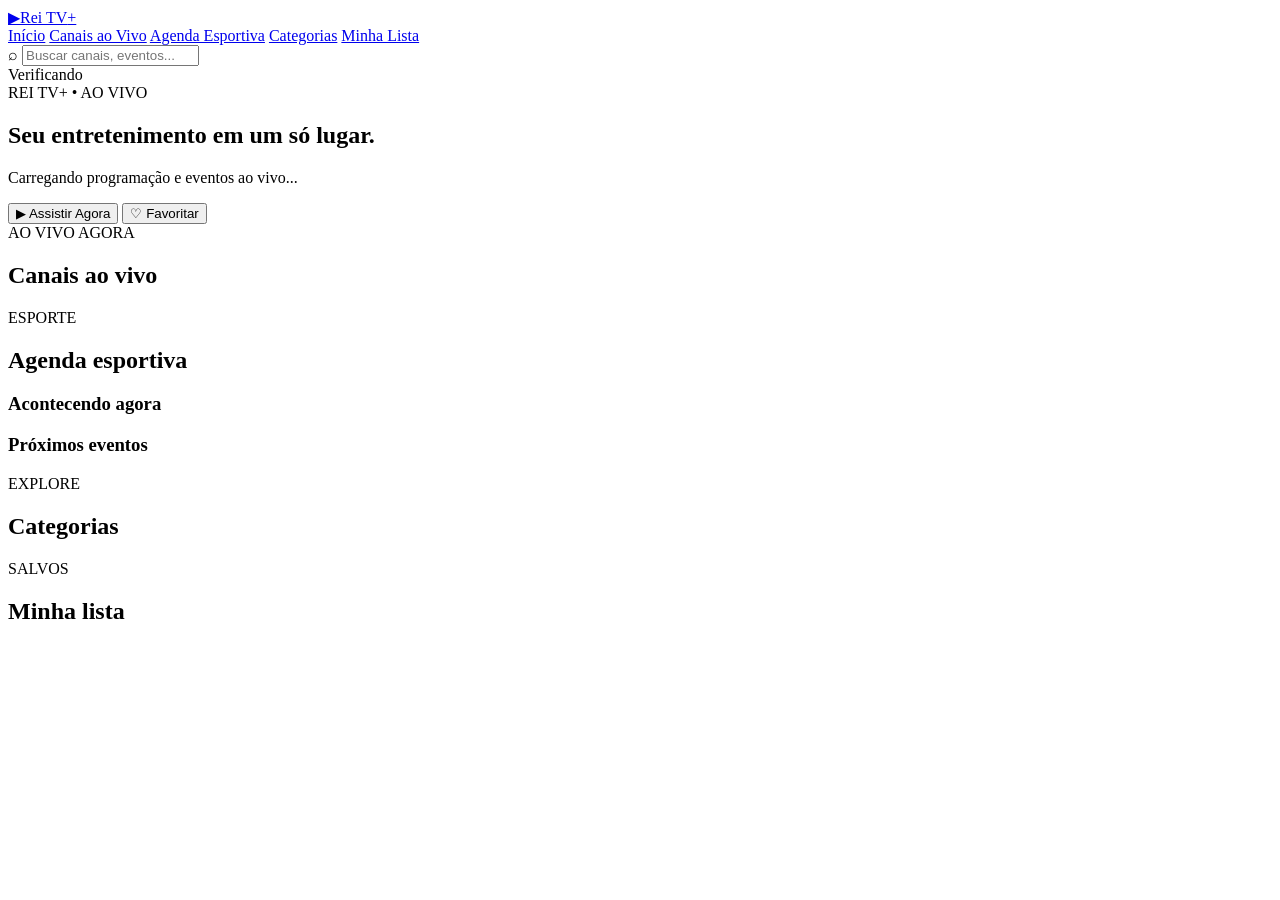
==== index.html @ 7fad86a8 "feat: create responsive FlixTV interface" ====
<!doctype html>
<html lang="pt-BR">
<head>
  <meta charset="utf-8">
  <meta name="viewport" content="width=device-width, initial-scale=1, viewport-fit=cover">
  <meta name="theme-color" content="#0a0b0e">
  <meta name="description" content="W3Labs FlixTV — televisão ao vivo e agenda esportiva.">
  <title>W3Labs FlixTV</title>
  <link rel="stylesheet" href="styles.css">
</head>
<body>
  <div id="offline-banner" class="offline-banner" role="status" hidden>
    <span>⚠️ Não foi possível atualizar os dados.</span>
    <button id="retry-btn" class="text-button">Tentar novamente</button>
  </div>

  <header class="topbar" id="top">
    <a class="brand" href="#inicio" aria-label="W3Labs FlixTV">
      <span class="brand-mark">▶</span><span>Rei TV<span class="brand-plus">+</span></span>
    </a>
    <nav class="main-nav" aria-label="Navegação principal">
      <a href="#inicio" class="nav-link active">Início</a>
      <a href="#canais" class="nav-link">Canais ao Vivo</a>
      <a href="#agenda" class="nav-link">Agenda Esportiva</a>
      <a href="#categorias" class="nav-link">Categorias</a>
      <a href="#minha-lista" class="nav-link">Minha Lista</a>
    </nav>
    <div class="header-actions">
      <div class="search-wrap">
        <span aria-hidden="true">⌕</span>
        <input id="search-input" type="search" placeholder="Buscar canais, eventos..." autocomplete="off" aria-label="Buscar">
        <span id="search-spinner" class="spinner small" hidden></span>
      </div>
      <div class="api-status" title="Status da API"><i id="api-dot"></i><span id="api-status-text">Verificando</span></div>
    </div>
  </header>

  <main>
    <section id="inicio" class="hero-section">
      <div id="hero" class="hero">
        <div class="hero-content">
          <span class="eyebrow">REI TV+ • AO VIVO</span>
          <h1>Seu entretenimento em um só lugar.</h1>
          <p>Carregando programação e eventos ao vivo...</p>
          <div class="hero-actions">
            <button id="hero-watch" class="btn btn-primary">▶ Assistir Agora</button>
            <button id="hero-favorite" class="btn btn-secondary">♡ Favoritar</button>
          </div>
        </div>
      </div>
    </section>

    <section id="canais" class="section">
      <div class="section-heading">
        <div><span class="eyebrow">AO VIVO AGORA</span><h2>Canais ao vivo</h2></div>
        <div id="channel-categories" class="chips" aria-label="Categorias de canais"></div>
      </div>
      <div id="channels-grid" class="card-grid channel-grid" aria-live="polite"></div>
    </section>

    <section id="agenda" class="section">
      <div class="section-heading"><div><span class="eyebrow">ESPORTE</span><h2>Agenda esportiva</h2></div><div id="sport-categories" class="chips"></div></div>
      <div class="subsection"><h3><span class="live-pulse"></span>Acontecendo agora</h3><div id="live-sports" class="event-grid"></div></div>
      <div class="subsection"><h3>Próximos eventos</h3><div id="upcoming-sports" class="event-grid"></div></div>
    </section>

    <section id="categorias" class="section">
      <div class="section-heading"><div><span class="eyebrow">EXPLORE</span><h2>Categorias</h2></div></div>
      <div id="category-grid" class="category-grid"></div>
    </section>

    <section id="minha-lista" class="section">
      <div class="section-heading"><div><span class="eyebrow">SALVOS</span><h2>Minha lista</h2></div></div>
      <div id="favorites-grid" class="card-grid channel-grid"></div>
    </section>

    <section id="search-results" class="section search-results" hidden>
      <div class="section-heading"><div><span class="eyebrow">BUSCA</span><h2 id="search-title">Resultados</h2></div></div>
      <div id="search-grid" class="card-grid"></div>
    </section>
  </main>

  <div id="player-modal" class="modal" hidden aria-modal="true" role="dialog" aria-label="Player">
    <div class="modal-backdrop" data-close-player></div>
    <div class="player-shell">
      <div class="player-head">
        <div><span id="player-live" class="live-badge">🔴 AO VIVO</span><h2 id="player-title">Player</h2></div>
        <button id="player-close" class="icon-button" aria-label="Fechar">✕</button>
      </div>
      <div class="player-frame-wrap">
        <div id="player-error" class="player-error" hidden>O servidor não respondeu. Tente outro servidor ou recarregue.</div>
        <iframe id="player-frame" title="Player de vídeo" allow="autoplay; fullscreen; picture-in-picture; encrypted-media" allowfullscreen referrerpolicy="no-referrer"></iframe>
      </div>
      <div class="player-controls">
        <div id="server-list" class="server-list"></div>
        <button id="fullscreen-btn" class="btn btn-secondary">⛶ Tela cheia</button>
      </div>
    </div>
  </div>

  <div id="toast" class="toast" role="status" aria-live="polite"></div>
  <script src="app.js" defer></script>
</body>
</html>
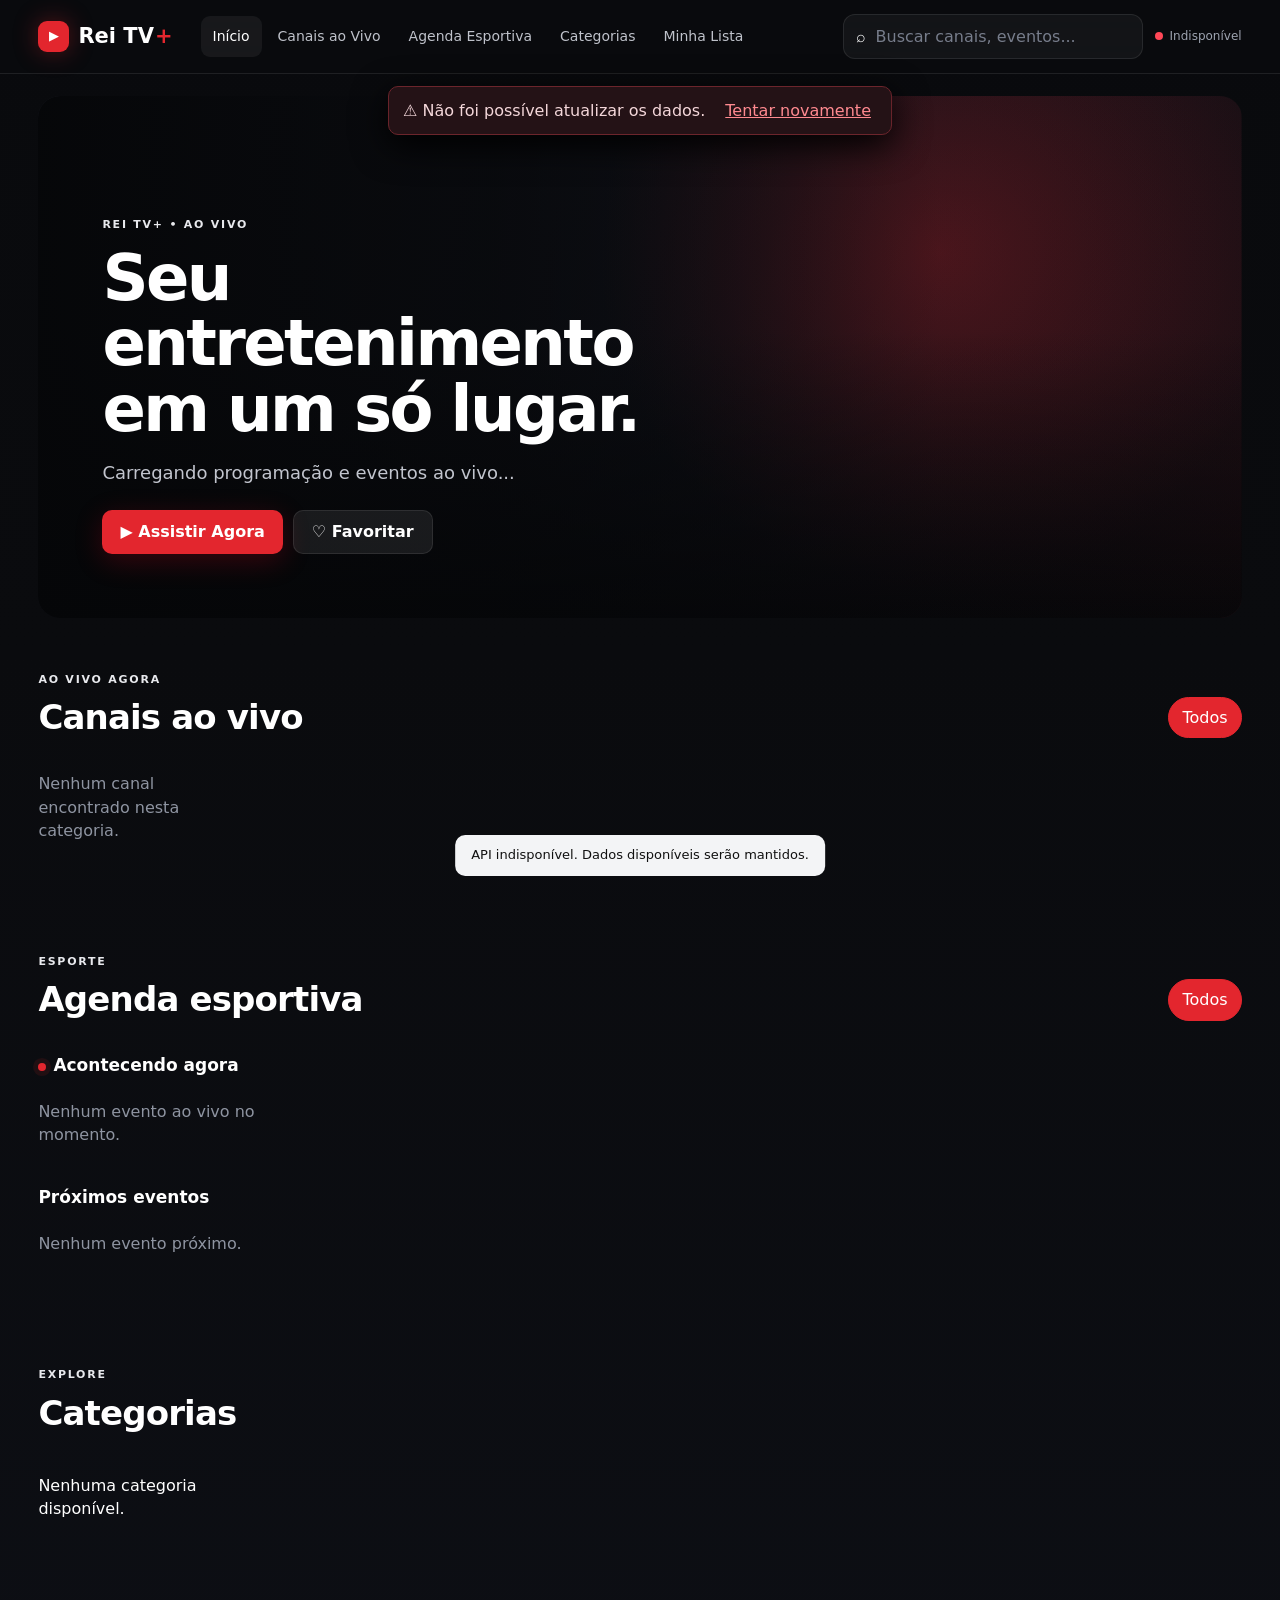
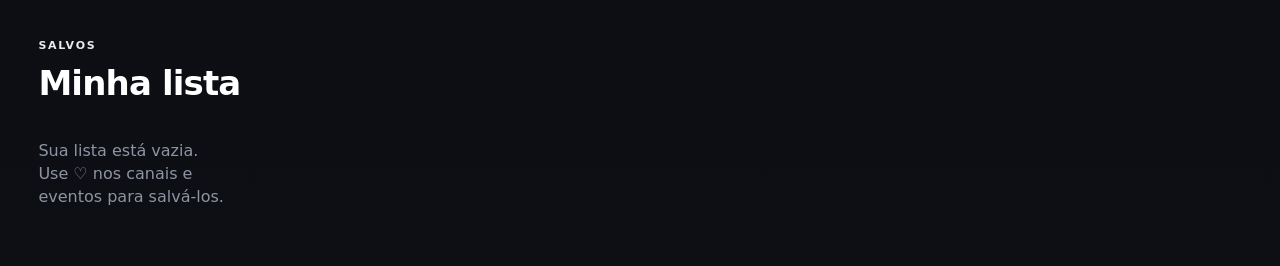
==== commit c31372f7: "Add Google AdSense script to site head" ====
--- a/index.html
+++ b/index.html
@@ -7,6 +7,8 @@
   <meta name="description" content="W3Labs FlixTV — televisão ao vivo e agenda esportiva.">
   <title>W3Labs FlixTV</title>
   <link rel="stylesheet" href="styles.css">
+  <script async src="https://pagead2.googlesyndication.com/pagead/js/adsbygoogle.js?client=ca-pub-5064368958997852"
+       crossorigin="anonymous"></script>
 </head>
 <body>
   <div id="offline-banner" class="offline-banner" role="status" hidden>
--- a/styles.css
+++ b/styles.css
@@ -0,0 +1,2 @@
+:root{--bg:#0a0b0e;--surface:#12141d;--surface2:#181b25;--red:#e3262e;--red2:#d6001c;--text:#fff;--muted:#a7abb7;--line:rgba(255,255,255,.09);--radius:14px;--max:1600px}
+*{box-sizing:border-box}html{scroll-behavior:smooth}body{margin:0;background:linear-gradient(180deg,#090a0d,#0a0b0e 35%,#0d0f15);color:var(--text);font-family:Inter,ui-sans-serif,system-ui,-apple-system,BlinkMacSystemFont,"Segoe UI",sans-serif;line-height:1.45;min-height:100vh}button,input{font:inherit}button,a{touch-action:manipulation}.topbar{position:sticky;top:0;z-index:50;height:74px;display:flex;align-items:center;gap:28px;padding:0 clamp(16px,3vw,48px);background:rgba(10,11,14,.88);backdrop-filter:blur(18px);border-bottom:1px solid var(--line)}.brand{display:flex;align-items:center;gap:9px;color:#fff;text-decoration:none;font-size:21px;font-weight:800;white-space:nowrap}.brand-mark{display:grid;place-items:center;width:31px;height:31px;border-radius:9px;background:var(--red);font-size:13px;box-shadow:0 0 24px rgba(227,38,46,.35)}.brand-plus{color:var(--red);margin-left:1px}.main-nav{display:flex;gap:4px;overflow:auto;scrollbar-width:none}.main-nav::-webkit-scrollbar{display:none}.nav-link{padding:10px 12px;color:#bfc2ca;text-decoration:none;border-radius:9px;white-space:nowrap;font-size:14px}.nav-link:hover,.nav-link.active{color:#fff;background:rgba(255,255,255,.06)}.header-actions{margin-left:auto;display:flex;align-items:center;gap:12px}.search-wrap{display:flex;align-items:center;gap:8px;width:min(300px,28vw);padding:9px 12px;border:1px solid var(--line);background:rgba(255,255,255,.045);border-radius:12px}.search-wrap input{min-width:0;width:100%;border:0;outline:0;background:transparent;color:#fff}.search-wrap input::placeholder{color:#777d8b}.api-status{display:flex;align-items:center;gap:7px;color:#9ea4b0;font-size:12px;white-space:nowrap}.api-status i{width:8px;height:8px;border-radius:50%;background:#8b919c}.api-status.ok i{background:#28d17c;box-shadow:0 0 10px #28d17c}.api-status.error i{background:#ff4757}.hero-section{max-width:var(--max);margin:auto;padding:22px clamp(12px,3vw,48px) 0}.hero{min-height:min(590px,58vh);display:flex;align-items:flex-end;border-radius:22px;overflow:hidden;position:relative;background:radial-gradient(circle at 75% 30%,rgba(227,38,46,.32),transparent 35%),linear-gradient(115deg,#181a22,#11131b 55%,#271016);background-size:cover;background-position:center}.hero:after{content:"";position:absolute;inset:0;background:linear-gradient(90deg,rgba(5,6,8,.96) 0%,rgba(5,6,8,.73) 38%,rgba(5,6,8,.18) 75%),linear-gradient(0deg,rgba(5,6,8,.88),transparent 55%)}.hero-content{position:relative;z-index:1;padding:clamp(28px,5vw,68px);max-width:760px}.eyebrow{color:#e8e9ed;font-size:11px;font-weight:800;letter-spacing:.16em}.hero h1{font-size:clamp(34px,5vw,70px);line-height:1.02;margin:12px 0 15px;letter-spacing:-.04em}.hero p{color:#c2c5ce;font-size:clamp(14px,1.5vw,18px);max-width:600px}.hero-actions{display:flex;gap:10px;flex-wrap:wrap;margin-top:24px}.btn,.icon-button,.text-button{border:0;cursor:pointer}.btn{min-height:44px;padding:0 18px;border-radius:10px;font-weight:750}.btn-primary{background:var(--red);color:#fff;box-shadow:0 7px 28px rgba(214,0,28,.24)}.btn-primary:hover{background:#f02d35}.btn-secondary{background:rgba(255,255,255,.08);color:#fff;border:1px solid var(--line)}.btn:focus-visible,.icon-button:focus-visible,.chip:focus-visible,.card:focus-visible,.nav-link:focus-visible{outline:3px solid rgba(227,38,46,.85);outline-offset:3px}.section{max-width:var(--max);margin:0 auto;padding:48px clamp(12px,3vw,48px)}.section-heading{display:flex;justify-content:space-between;gap:18px;align-items:end;margin-bottom:20px}.section h2{font-size:clamp(24px,3vw,34px);margin:4px 0 0;letter-spacing:-.025em}.section h3{font-size:17px;margin:0 0 13px}.subsection{margin-top:28px}.chips{display:flex;gap:8px;overflow:auto;max-width:65%;padding:4px 0;scrollbar-width:none}.chips::-webkit-scrollbar{display:none}.chip{border:1px solid var(--line);background:rgba(255,255,255,.045);color:#bfc3cc;border-radius:999px;padding:8px 13px;white-space:nowrap;cursor:pointer}.chip.active,.chip:hover{background:var(--red);color:#fff;border-color:var(--red)}.card-grid{display:grid;grid-template-columns:repeat(6,minmax(0,1fr));gap:14px}.card{position:relative;min-width:0;border:1px solid var(--line);background:linear-gradient(145deg,rgba(255,255,255,.065),rgba(255,255,255,.025));border-radius:var(--radius);overflow:hidden;cursor:pointer;transition:transform .18s ease,border-color .18s,box-shadow .18s;backdrop-filter:blur(12px)}.card:hover,.card.focused{transform:scale(1.035);z-index:2;border-color:rgba(227,38,46,.65);box-shadow:0 15px 45px rgba(0,0,0,.3),0 0 25px rgba(227,38,46,.11)}.card-media{aspect-ratio:16/10;background:#1a1c25;display:grid;place-items:center;overflow:hidden}.card-media img{width:100%;height:100%;object-fit:cover}.channel-card .card-media{aspect-ratio:16/9}.channel-card .card-media img{object-fit:contain;padding:18%;}.card-body{padding:11px 12px 13px}.card-title{font-weight:750;font-size:14px;white-space:nowrap;overflow:hidden;text-overflow:ellipsis}.card-meta{color:#9297a4;font-size:11px;margin-top:4px;white-space:nowrap;overflow:hidden;text-overflow:ellipsis}.live-badge{display:inline-flex;align-items:center;gap:5px;background:rgba(227,38,46,.15);border:1px solid rgba(227,38,46,.4);color:#ff7b82;padding:4px 7px;border-radius:6px;font-size:10px;font-weight:800}.card-badge{position:absolute;top:9px;left:9px}.favorite-button{position:absolute;top:8px;right:8px;width:32px;height:32px;border-radius:50%;background:rgba(0,0,0,.6);color:#fff;border:1px solid rgba(255,255,255,.12);cursor:pointer}.event-grid{display:grid;grid-template-columns:repeat(4,minmax(0,1fr));gap:14px}.event-card .card-media{aspect-ratio:16/9}.event-card .card-body{min-height:82px}.category-grid{display:grid;grid-template-columns:repeat(5,1fr);gap:12px}.category-tile{padding:25px 20px;border:1px solid var(--line);border-radius:var(--radius);background:linear-gradient(135deg,rgba(227,38,46,.16),rgba(255,255,255,.035));cursor:pointer;font-weight:750}.category-tile:hover,.category-tile.focused{border-color:rgba(227,38,46,.65);transform:translateY(-2px)}.live-pulse{display:inline-block;width:8px;height:8px;border-radius:50%;background:var(--red);margin-right:7px;box-shadow:0 0 0 5px rgba(227,38,46,.1)}.skeleton{background:linear-gradient(90deg,#151720 25%,#222530 50%,#151720 75%);background-size:200% 100%;animation:shimmer 1.2s infinite}@keyframes shimmer{to{background-position:-200% 0}}.offline-banner{position:fixed;left:50%;top:86px;transform:translateX(-50%);z-index:100;padding:11px 14px;border:1px solid #6c252c;background:#241216;color:#f4d7da;border-radius:10px;display:flex;gap:14px;align-items:center;box-shadow:0 10px 35px #000}.text-button{background:transparent;color:#ff8a90;text-decoration:underline}.modal{position:fixed;inset:0;z-index:200;display:grid;place-items:center;padding:18px}.modal-backdrop{position:absolute;inset:0;background:rgba(0,0,0,.82);backdrop-filter:blur(8px)}.player-shell{position:relative;width:min(1200px,100%);max-height:95vh;overflow:auto;background:#10121a;border:1px solid var(--line);border-radius:16px;box-shadow:0 30px 100px #000}.player-head{display:flex;align-items:center;justify-content:space-between;padding:14px 16px;gap:15px}.player-head h2{margin:5px 0 0;font-size:18px}.icon-button{width:42px;height:42px;border-radius:50%;background:rgba(255,255,255,.07);color:#fff}.player-frame-wrap{position:relative;background:#000;aspect-ratio:16/9}.player-frame-wrap iframe{width:100%;height:100%;border:0;display:block}.player-error{position:absolute;inset:0;z-index:2;display:grid;place-items:center;text-align:center;padding:30px;background:#090a0e;color:#e7e7ea}.player-controls{display:flex;justify-content:space-between;gap:12px;padding:12px 16px;flex-wrap:wrap}.server-list{display:flex;gap:8px;flex-wrap:wrap}.server-btn{border:1px solid var(--line);background:#191c25;color:#bbbfc8;padding:9px 12px;border-radius:8px;cursor:pointer}.server-btn.active{border-color:var(--red);background:rgba(227,38,46,.14);color:#fff}.toast{position:fixed;bottom:24px;left:50%;transform:translate(-50%,20px);opacity:0;pointer-events:none;background:#f3f4f6;color:#111;padding:11px 16px;border-radius:10px;font-size:13px;z-index:300;transition:.2s}.toast.show{opacity:1;transform:translate(-50%,0)}.search-results{border-top:1px solid var(--line)}[hidden]{display:none!important}@media(max-width:1200px){.card-grid{grid-template-columns:repeat(4,1fr)}.event-grid{grid-template-columns:repeat(3,1fr)}.category-grid{grid-template-columns:repeat(4,1fr)}.main-nav{order:3;width:100%}.topbar{height:auto;min-height:74px;flex-wrap:wrap;padding-top:10px;padding-bottom:10px}.header-actions{margin-left:auto}.main-nav{flex-basis:100%;padding-bottom:3px}}@media(max-width:760px){.header-actions{width:100%;order:2}.search-wrap{width:100%}.topbar{gap:9px}.main-nav{order:3}.api-status{display:none}.hero{min-height:500px;border-radius:15px}.hero-content{padding:28px 22px}.section{padding-top:34px;padding-bottom:34px}.section-heading{align-items:flex-start;flex-direction:column}.chips{max-width:100%;width:100%}.card-grid{grid-template-columns:repeat(2,1fr);gap:10px}.event-grid{grid-template-columns:repeat(2,1fr);gap:10px}.category-grid{grid-template-columns:repeat(2,1fr)}.category-tile{padding:18px 14px}.player-shell{border-radius:10px}.player-head{padding:10px 12px}.player-controls{padding:10px 12px}}@media(max-width:420px){.card-grid{grid-template-columns:1fr 1fr}.event-grid{grid-template-columns:1fr}.hero h1{font-size:35px}.hero-actions .btn{flex:1}.brand{font-size:18px}.nav-link{font-size:12px;padding:8px 9px}}@media(min-width:1800px){.card-grid{grid-template-columns:repeat(8,1fr)}.event-grid{grid-template-columns:repeat(5,1fr)}}@media(prefers-reduced-motion:reduce){*{scroll-behavior:auto!important;transition:none!important;animation:none!important}}.epg{margin-top:9px;color:#8f95a2;font-size:10px}.epg-row{display:flex;justify-content:space-between;gap:8px}.epg-row span:first-child{color:#c9ccd3;white-space:nowrap;overflow:hidden;text-overflow:ellipsis}.epg-bar{height:3px;margin:5px 0;background:#292c35;border-radius:5px;overflow:hidden}.epg-bar i{display:block;height:100%;background:var(--red);border-radius:5px}.epg-next{white-space:nowrap;overflow:hidden;text-overflow:ellipsis}.empty{color:#8e94a1;margin:10px 0}.spinner{display:inline-block;width:16px;height:16px;border:2px solid #555;border-top-color:#fff;border-radius:50%;animation:spin .7s linear infinite}@keyframes spin{to{transform:rotate(360deg)}}
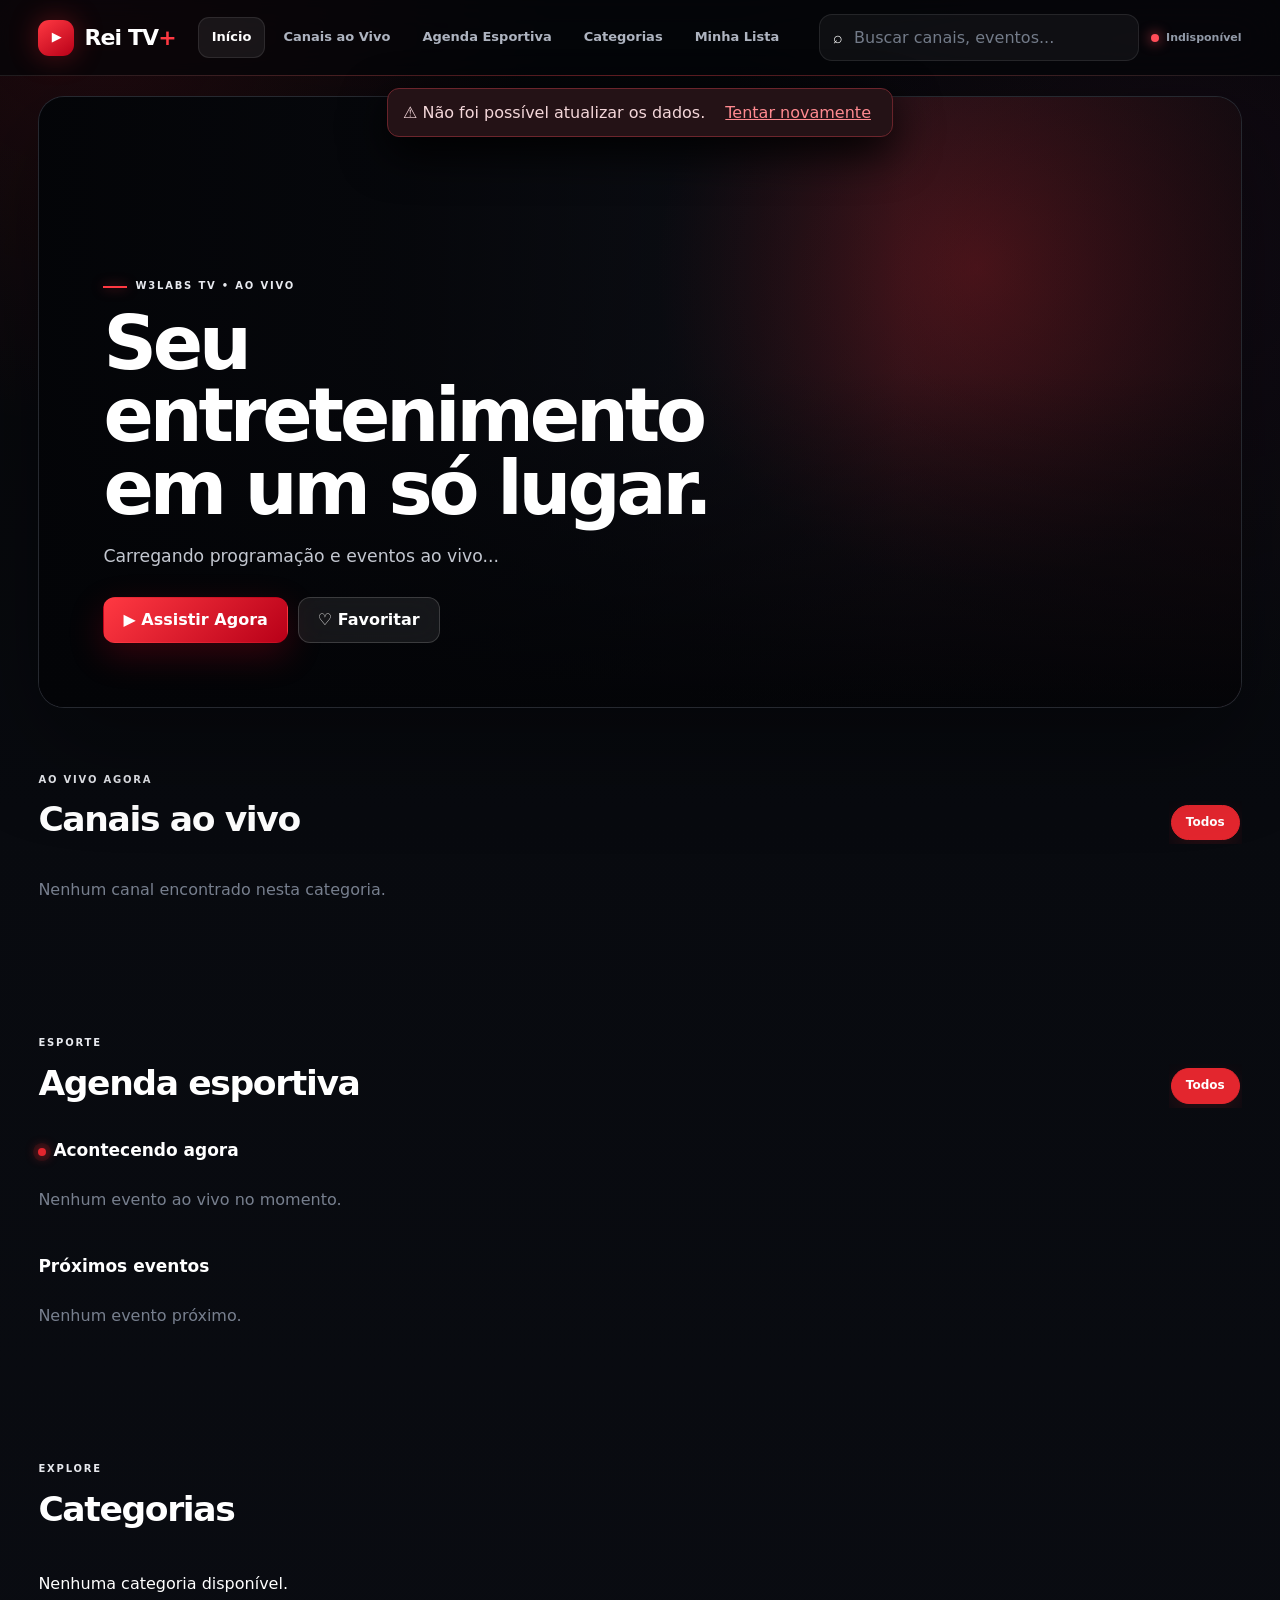
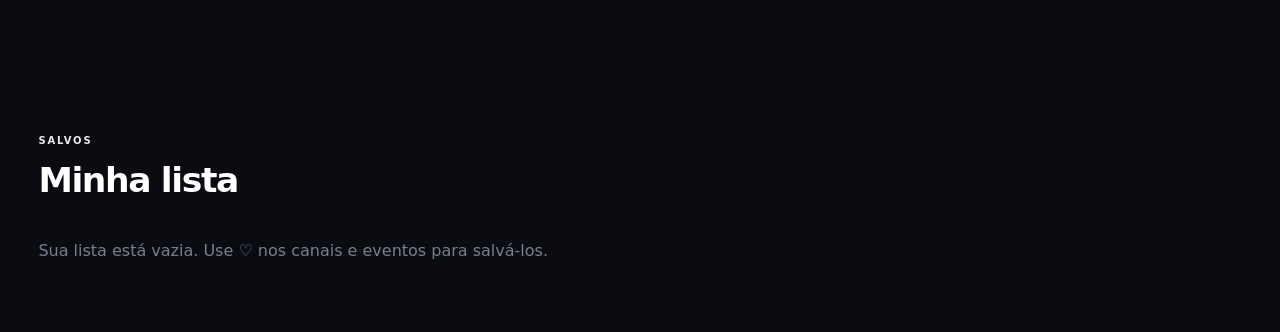
==== commit 25673593: "Rename app branding to W3Labs TV" ====
--- a/index.html
+++ b/index.html
@@ -4,8 +4,8 @@
   <meta charset="utf-8">
   <meta name="viewport" content="width=device-width, initial-scale=1, viewport-fit=cover">
   <meta name="theme-color" content="#0a0b0e">
-  <meta name="description" content="W3Labs FlixTV — televisão ao vivo e agenda esportiva.">
-  <title>W3Labs FlixTV</title>
+  <meta name="description" content="W3Labs TV — televisão ao vivo e agenda esportiva.">
+  <title>W3Labs TV</title>
   <link rel="stylesheet" href="styles.css">
   <script async src="https://pagead2.googlesyndication.com/pagead/js/adsbygoogle.js?client=ca-pub-5064368958997852"
        crossorigin="anonymous"></script>
@@ -17,7 +17,7 @@
   </div>
 
   <header class="topbar" id="top">
-    <a class="brand" href="#inicio" aria-label="W3Labs FlixTV">
+    <a class="brand" href="#inicio" aria-label="W3Labs TV">
       <span class="brand-mark">▶</span><span>Rei TV<span class="brand-plus">+</span></span>
     </a>
     <nav class="main-nav" aria-label="Navegação principal">
@@ -41,7 +41,7 @@
     <section id="inicio" class="hero-section">
       <div id="hero" class="hero">
         <div class="hero-content">
-          <span class="eyebrow">REI TV+ • AO VIVO</span>
+          <span class="eyebrow">W3LABS TV • AO VIVO</span>
           <h1>Seu entretenimento em um só lugar.</h1>
           <p>Carregando programação e eventos ao vivo...</p>
           <div class="hero-actions">
--- a/styles.css
+++ b/styles.css
@@ -1,2 +1,170 @@
-:root{--bg:#0a0b0e;--surface:#12141d;--surface2:#181b25;--red:#e3262e;--red2:#d6001c;--text:#fff;--muted:#a7abb7;--line:rgba(255,255,255,.09);--radius:14px;--max:1600px}
-*{box-sizing:border-box}html{scroll-behavior:smooth}body{margin:0;background:linear-gradient(180deg,#090a0d,#0a0b0e 35%,#0d0f15);color:var(--text);font-family:Inter,ui-sans-serif,system-ui,-apple-system,BlinkMacSystemFont,"Segoe UI",sans-serif;line-height:1.45;min-height:100vh}button,input{font:inherit}button,a{touch-action:manipulation}.topbar{position:sticky;top:0;z-index:50;height:74px;display:flex;align-items:center;gap:28px;padding:0 clamp(16px,3vw,48px);background:rgba(10,11,14,.88);backdrop-filter:blur(18px);border-bottom:1px solid var(--line)}.brand{display:flex;align-items:center;gap:9px;color:#fff;text-decoration:none;font-size:21px;font-weight:800;white-space:nowrap}.brand-mark{display:grid;place-items:center;width:31px;height:31px;border-radius:9px;background:var(--red);font-size:13px;box-shadow:0 0 24px rgba(227,38,46,.35)}.brand-plus{color:var(--red);margin-left:1px}.main-nav{display:flex;gap:4px;overflow:auto;scrollbar-width:none}.main-nav::-webkit-scrollbar{display:none}.nav-link{padding:10px 12px;color:#bfc2ca;text-decoration:none;border-radius:9px;white-space:nowrap;font-size:14px}.nav-link:hover,.nav-link.active{color:#fff;background:rgba(255,255,255,.06)}.header-actions{margin-left:auto;display:flex;align-items:center;gap:12px}.search-wrap{display:flex;align-items:center;gap:8px;width:min(300px,28vw);padding:9px 12px;border:1px solid var(--line);background:rgba(255,255,255,.045);border-radius:12px}.search-wrap input{min-width:0;width:100%;border:0;outline:0;background:transparent;color:#fff}.search-wrap input::placeholder{color:#777d8b}.api-status{display:flex;align-items:center;gap:7px;color:#9ea4b0;font-size:12px;white-space:nowrap}.api-status i{width:8px;height:8px;border-radius:50%;background:#8b919c}.api-status.ok i{background:#28d17c;box-shadow:0 0 10px #28d17c}.api-status.error i{background:#ff4757}.hero-section{max-width:var(--max);margin:auto;padding:22px clamp(12px,3vw,48px) 0}.hero{min-height:min(590px,58vh);display:flex;align-items:flex-end;border-radius:22px;overflow:hidden;position:relative;background:radial-gradient(circle at 75% 30%,rgba(227,38,46,.32),transparent 35%),linear-gradient(115deg,#181a22,#11131b 55%,#271016);background-size:cover;background-position:center}.hero:after{content:"";position:absolute;inset:0;background:linear-gradient(90deg,rgba(5,6,8,.96) 0%,rgba(5,6,8,.73) 38%,rgba(5,6,8,.18) 75%),linear-gradient(0deg,rgba(5,6,8,.88),transparent 55%)}.hero-content{position:relative;z-index:1;padding:clamp(28px,5vw,68px);max-width:760px}.eyebrow{color:#e8e9ed;font-size:11px;font-weight:800;letter-spacing:.16em}.hero h1{font-size:clamp(34px,5vw,70px);line-height:1.02;margin:12px 0 15px;letter-spacing:-.04em}.hero p{color:#c2c5ce;font-size:clamp(14px,1.5vw,18px);max-width:600px}.hero-actions{display:flex;gap:10px;flex-wrap:wrap;margin-top:24px}.btn,.icon-button,.text-button{border:0;cursor:pointer}.btn{min-height:44px;padding:0 18px;border-radius:10px;font-weight:750}.btn-primary{background:var(--red);color:#fff;box-shadow:0 7px 28px rgba(214,0,28,.24)}.btn-primary:hover{background:#f02d35}.btn-secondary{background:rgba(255,255,255,.08);color:#fff;border:1px solid var(--line)}.btn:focus-visible,.icon-button:focus-visible,.chip:focus-visible,.card:focus-visible,.nav-link:focus-visible{outline:3px solid rgba(227,38,46,.85);outline-offset:3px}.section{max-width:var(--max);margin:0 auto;padding:48px clamp(12px,3vw,48px)}.section-heading{display:flex;justify-content:space-between;gap:18px;align-items:end;margin-bottom:20px}.section h2{font-size:clamp(24px,3vw,34px);margin:4px 0 0;letter-spacing:-.025em}.section h3{font-size:17px;margin:0 0 13px}.subsection{margin-top:28px}.chips{display:flex;gap:8px;overflow:auto;max-width:65%;padding:4px 0;scrollbar-width:none}.chips::-webkit-scrollbar{display:none}.chip{border:1px solid var(--line);background:rgba(255,255,255,.045);color:#bfc3cc;border-radius:999px;padding:8px 13px;white-space:nowrap;cursor:pointer}.chip.active,.chip:hover{background:var(--red);color:#fff;border-color:var(--red)}.card-grid{display:grid;grid-template-columns:repeat(6,minmax(0,1fr));gap:14px}.card{position:relative;min-width:0;border:1px solid var(--line);background:linear-gradient(145deg,rgba(255,255,255,.065),rgba(255,255,255,.025));border-radius:var(--radius);overflow:hidden;cursor:pointer;transition:transform .18s ease,border-color .18s,box-shadow .18s;backdrop-filter:blur(12px)}.card:hover,.card.focused{transform:scale(1.035);z-index:2;border-color:rgba(227,38,46,.65);box-shadow:0 15px 45px rgba(0,0,0,.3),0 0 25px rgba(227,38,46,.11)}.card-media{aspect-ratio:16/10;background:#1a1c25;display:grid;place-items:center;overflow:hidden}.card-media img{width:100%;height:100%;object-fit:cover}.channel-card .card-media{aspect-ratio:16/9}.channel-card .card-media img{object-fit:contain;padding:18%;}.card-body{padding:11px 12px 13px}.card-title{font-weight:750;font-size:14px;white-space:nowrap;overflow:hidden;text-overflow:ellipsis}.card-meta{color:#9297a4;font-size:11px;margin-top:4px;white-space:nowrap;overflow:hidden;text-overflow:ellipsis}.live-badge{display:inline-flex;align-items:center;gap:5px;background:rgba(227,38,46,.15);border:1px solid rgba(227,38,46,.4);color:#ff7b82;padding:4px 7px;border-radius:6px;font-size:10px;font-weight:800}.card-badge{position:absolute;top:9px;left:9px}.favorite-button{position:absolute;top:8px;right:8px;width:32px;height:32px;border-radius:50%;background:rgba(0,0,0,.6);color:#fff;border:1px solid rgba(255,255,255,.12);cursor:pointer}.event-grid{display:grid;grid-template-columns:repeat(4,minmax(0,1fr));gap:14px}.event-card .card-media{aspect-ratio:16/9}.event-card .card-body{min-height:82px}.category-grid{display:grid;grid-template-columns:repeat(5,1fr);gap:12px}.category-tile{padding:25px 20px;border:1px solid var(--line);border-radius:var(--radius);background:linear-gradient(135deg,rgba(227,38,46,.16),rgba(255,255,255,.035));cursor:pointer;font-weight:750}.category-tile:hover,.category-tile.focused{border-color:rgba(227,38,46,.65);transform:translateY(-2px)}.live-pulse{display:inline-block;width:8px;height:8px;border-radius:50%;background:var(--red);margin-right:7px;box-shadow:0 0 0 5px rgba(227,38,46,.1)}.skeleton{background:linear-gradient(90deg,#151720 25%,#222530 50%,#151720 75%);background-size:200% 100%;animation:shimmer 1.2s infinite}@keyframes shimmer{to{background-position:-200% 0}}.offline-banner{position:fixed;left:50%;top:86px;transform:translateX(-50%);z-index:100;padding:11px 14px;border:1px solid #6c252c;background:#241216;color:#f4d7da;border-radius:10px;display:flex;gap:14px;align-items:center;box-shadow:0 10px 35px #000}.text-button{background:transparent;color:#ff8a90;text-decoration:underline}.modal{position:fixed;inset:0;z-index:200;display:grid;place-items:center;padding:18px}.modal-backdrop{position:absolute;inset:0;background:rgba(0,0,0,.82);backdrop-filter:blur(8px)}.player-shell{position:relative;width:min(1200px,100%);max-height:95vh;overflow:auto;background:#10121a;border:1px solid var(--line);border-radius:16px;box-shadow:0 30px 100px #000}.player-head{display:flex;align-items:center;justify-content:space-between;padding:14px 16px;gap:15px}.player-head h2{margin:5px 0 0;font-size:18px}.icon-button{width:42px;height:42px;border-radius:50%;background:rgba(255,255,255,.07);color:#fff}.player-frame-wrap{position:relative;background:#000;aspect-ratio:16/9}.player-frame-wrap iframe{width:100%;height:100%;border:0;display:block}.player-error{position:absolute;inset:0;z-index:2;display:grid;place-items:center;text-align:center;padding:30px;background:#090a0e;color:#e7e7ea}.player-controls{display:flex;justify-content:space-between;gap:12px;padding:12px 16px;flex-wrap:wrap}.server-list{display:flex;gap:8px;flex-wrap:wrap}.server-btn{border:1px solid var(--line);background:#191c25;color:#bbbfc8;padding:9px 12px;border-radius:8px;cursor:pointer}.server-btn.active{border-color:var(--red);background:rgba(227,38,46,.14);color:#fff}.toast{position:fixed;bottom:24px;left:50%;transform:translate(-50%,20px);opacity:0;pointer-events:none;background:#f3f4f6;color:#111;padding:11px 16px;border-radius:10px;font-size:13px;z-index:300;transition:.2s}.toast.show{opacity:1;transform:translate(-50%,0)}.search-results{border-top:1px solid var(--line)}[hidden]{display:none!important}@media(max-width:1200px){.card-grid{grid-template-columns:repeat(4,1fr)}.event-grid{grid-template-columns:repeat(3,1fr)}.category-grid{grid-template-columns:repeat(4,1fr)}.main-nav{order:3;width:100%}.topbar{height:auto;min-height:74px;flex-wrap:wrap;padding-top:10px;padding-bottom:10px}.header-actions{margin-left:auto}.main-nav{flex-basis:100%;padding-bottom:3px}}@media(max-width:760px){.header-actions{width:100%;order:2}.search-wrap{width:100%}.topbar{gap:9px}.main-nav{order:3}.api-status{display:none}.hero{min-height:500px;border-radius:15px}.hero-content{padding:28px 22px}.section{padding-top:34px;padding-bottom:34px}.section-heading{align-items:flex-start;flex-direction:column}.chips{max-width:100%;width:100%}.card-grid{grid-template-columns:repeat(2,1fr);gap:10px}.event-grid{grid-template-columns:repeat(2,1fr);gap:10px}.category-grid{grid-template-columns:repeat(2,1fr)}.category-tile{padding:18px 14px}.player-shell{border-radius:10px}.player-head{padding:10px 12px}.player-controls{padding:10px 12px}}@media(max-width:420px){.card-grid{grid-template-columns:1fr 1fr}.event-grid{grid-template-columns:1fr}.hero h1{font-size:35px}.hero-actions .btn{flex:1}.brand{font-size:18px}.nav-link{font-size:12px;padding:8px 9px}}@media(min-width:1800px){.card-grid{grid-template-columns:repeat(8,1fr)}.event-grid{grid-template-columns:repeat(5,1fr)}}@media(prefers-reduced-motion:reduce){*{scroll-behavior:auto!important;transition:none!important;animation:none!important}}.epg{margin-top:9px;color:#8f95a2;font-size:10px}.epg-row{display:flex;justify-content:space-between;gap:8px}.epg-row span:first-child{color:#c9ccd3;white-space:nowrap;overflow:hidden;text-overflow:ellipsis}.epg-bar{height:3px;margin:5px 0;background:#292c35;border-radius:5px;overflow:hidden}.epg-bar i{display:block;height:100%;background:var(--red);border-radius:5px}.epg-next{white-space:nowrap;overflow:hidden;text-overflow:ellipsis}.empty{color:#8e94a1;margin:10px 0}.spinner{display:inline-block;width:16px;height:16px;border:2px solid #555;border-top-color:#fff;border-radius:50%;animation:spin .7s linear infinite}@keyframes spin{to{transform:rotate(360deg)}}+:root{
+  --bg:#050609;--bg-2:#090b10;--surface:#10131b;--surface-2:#171b25;--surface-3:#202532;
+  --red:#e3262e;--red-bright:#ff3942;--red-dark:#b80018;--text:#fff;--muted:#9da4b2;
+  --muted-2:#6f7786;--line:rgba(255,255,255,.09);--line-strong:rgba(255,255,255,.16);
+  --glass:rgba(16,19,27,.72);--radius:18px;--max:1840px;
+}
+*{box-sizing:border-box}
+html{scroll-behavior:smooth;background:var(--bg)}
+body{margin:0;min-height:100vh;background:
+ radial-gradient(circle at 8% 0%,rgba(227,38,46,.12),transparent 27rem),
+ radial-gradient(circle at 92% 12%,rgba(104,35,80,.12),transparent 30rem),
+ linear-gradient(180deg,#050609 0%,#080a0f 42%,#0a0c12 100%);
+ color:var(--text);font-family:Inter,ui-sans-serif,system-ui,-apple-system,BlinkMacSystemFont,"Segoe UI",sans-serif;
+ line-height:1.45;overflow-x:hidden
+}
+body:before{content:"";position:fixed;inset:0;pointer-events:none;z-index:-1;background-image:linear-gradient(rgba(255,255,255,.018) 1px,transparent 1px),linear-gradient(90deg,rgba(255,255,255,.014) 1px,transparent 1px);background-size:72px 72px;mask-image:linear-gradient(to bottom,#000,transparent 80%)}
+button,input{font:inherit}button,a{touch-action:manipulation}
+button{cursor:pointer}
+[hidden]{display:none!important}
+
+.topbar{position:sticky;top:0;z-index:80;min-height:76px;display:flex;align-items:center;gap:22px;padding:12px clamp(16px,3vw,58px);
+ background:rgba(5,6,9,.76);backdrop-filter:blur(24px) saturate(150%);border-bottom:1px solid var(--line)}
+.topbar:after{content:"";position:absolute;left:0;right:0;bottom:-1px;height:1px;background:linear-gradient(90deg,transparent,var(--red),transparent);opacity:.4}
+.brand{display:flex;align-items:center;gap:10px;color:#fff;text-decoration:none;font-size:22px;font-weight:900;letter-spacing:-.04em;white-space:nowrap}
+.brand-mark{display:grid;place-items:center;width:36px;height:36px;border-radius:11px;background:linear-gradient(145deg,var(--red-bright),var(--red-dark));font-size:13px;box-shadow:0 0 28px rgba(227,38,46,.38)}
+.brand-plus{color:var(--red-bright)}
+.main-nav{display:flex;align-items:center;gap:4px;overflow:auto;scrollbar-width:none}
+.main-nav::-webkit-scrollbar{display:none}
+.nav-link{padding:10px 13px;color:#aeb4c0;text-decoration:none;border:1px solid transparent;border-radius:11px;white-space:nowrap;font-size:13px;font-weight:700;transition:.18s}
+.nav-link:hover,.nav-link.active{color:#fff;background:rgba(255,255,255,.065);border-color:var(--line)}
+.header-actions{margin-left:auto;display:flex;align-items:center;gap:12px}
+.search-wrap{display:flex;align-items:center;gap:9px;width:min(340px,25vw);padding:10px 13px;border:1px solid var(--line);background:rgba(255,255,255,.045);border-radius:13px;transition:.2s}
+.search-wrap:focus-within{border-color:rgba(227,38,46,.65);box-shadow:0 0 0 4px rgba(227,38,46,.08)}
+.search-wrap input{min-width:0;width:100%;border:0;outline:0;background:transparent;color:#fff}
+.search-wrap input::placeholder{color:#737b89}
+.api-status{display:flex;align-items:center;gap:7px;color:#929aa8;font-size:11px;font-weight:700;white-space:nowrap}
+.api-status i{width:8px;height:8px;border-radius:50%;background:#777}
+.api-status.ok i{background:#2fe083;box-shadow:0 0 13px #2fe083}
+.api-status.error i{background:#ff4d59;box-shadow:0 0 13px #ff4d59}
+
+.hero-section{max-width:var(--max);margin:auto;padding:20px clamp(12px,3vw,58px) 0}
+.hero{min-height:min(660px,68vh);display:flex;align-items:flex-end;position:relative;overflow:hidden;border:1px solid var(--line);border-radius:26px;
+ background-color:#11141c;background-position:center;background-size:cover;isolation:isolate;box-shadow:0 35px 100px rgba(0,0,0,.35)}
+.hero:before{content:"";position:absolute;inset:0;z-index:-1;background:
+ radial-gradient(circle at 78% 28%,rgba(227,38,46,.36),transparent 31%),
+ linear-gradient(105deg,#171a23,#11131b 50%,#281017)}
+.hero:after{content:"";position:absolute;inset:0;z-index:0;background:
+ linear-gradient(90deg,rgba(3,4,7,.98) 0%,rgba(3,4,7,.82) 31%,rgba(3,4,7,.23) 72%,rgba(3,4,7,.48)),
+ linear-gradient(0deg,rgba(3,4,7,.96),transparent 55%)}
+.hero-content{position:relative;z-index:2;padding:clamp(30px,5vw,78px);max-width:850px}
+.eyebrow{display:inline-flex;align-items:center;gap:8px;color:#e7e9ee;font-size:10px;font-weight:900;letter-spacing:.18em}
+.hero .eyebrow:before{content:"";width:24px;height:2px;background:var(--red-bright);box-shadow:0 0 12px rgba(255,57,66,.6)}
+.hero h1{font-size:clamp(38px,5.8vw,82px);line-height:.98;margin:14px 0 18px;letter-spacing:-.055em;max-width:800px}
+.hero p{color:#c3c7d0;font-size:clamp(14px,1.35vw,18px);max-width:650px;margin:0}
+.hero-actions{display:flex;gap:10px;flex-wrap:wrap;margin-top:28px}
+
+.btn{min-height:46px;padding:0 19px;border-radius:12px;font-weight:850;border:1px solid transparent;transition:.18s}
+.btn-primary{background:linear-gradient(135deg,var(--red-bright),var(--red-dark));color:#fff;box-shadow:0 12px 35px rgba(214,0,28,.24)}
+.btn-primary:hover{transform:translateY(-2px);box-shadow:0 16px 42px rgba(214,0,28,.34)}
+.btn-secondary{background:rgba(255,255,255,.075);color:#fff;border-color:var(--line-strong);backdrop-filter:blur(12px)}
+.btn-secondary:hover{background:rgba(255,255,255,.12)}
+.btn:focus-visible,.icon-button:focus-visible,.chip:focus-visible,.card:focus-visible,.category-tile:focus-visible,.nav-link:focus-visible{outline:3px solid rgba(255,57,66,.9);outline-offset:3px}
+
+.section{max-width:var(--max);margin:0 auto;padding:58px clamp(12px,3vw,58px)}
+.section-heading{display:flex;justify-content:space-between;gap:24px;align-items:end;margin-bottom:22px}
+.section h2{font-size:clamp(25px,2.7vw,38px);margin:5px 0 0;letter-spacing:-.04em}
+.section h3{font-size:17px;margin:0 0 14px}
+.subsection{margin-top:30px}
+.chips{display:flex;gap:8px;overflow:auto;max-width:68%;padding:4px 2px;scrollbar-width:none}
+.chips::-webkit-scrollbar{display:none}
+.chip{border:1px solid var(--line);background:rgba(255,255,255,.045);color:#aeb4bf;border-radius:999px;padding:8px 14px;white-space:nowrap;font-size:12px;font-weight:750;transition:.18s}
+.chip.active,.chip:hover{background:var(--red);color:#fff;border-color:var(--red);box-shadow:0 8px 25px rgba(227,38,46,.16)}
+
+.card-grid{display:flex;flex-wrap:wrap;gap:15px;align-items:stretch}.card-grid>.card{flex:1 1 calc(16.666% - 13px);max-width:calc(16.666% - 13px)}
+.card{position:relative;min-width:0;border:1px solid var(--line);background:linear-gradient(145deg,rgba(255,255,255,.065),rgba(255,255,255,.025));border-radius:var(--radius);overflow:hidden;cursor:pointer;transition:transform .2s ease,border-color .2s,box-shadow .2s;backdrop-filter:blur(14px)}
+.card:hover,.card.focused{transform:scale(1.045);z-index:5;border-color:rgba(255,57,66,.7);box-shadow:0 22px 55px rgba(0,0,0,.42),0 0 32px rgba(227,38,46,.14)}
+.card-media{aspect-ratio:16/10;background:linear-gradient(135deg,#171a23,#0f1117);display:grid;place-items:center;overflow:hidden}
+.card-media img{width:100%;height:100%;object-fit:cover;transition:transform .35s}
+.card:hover .card-media img,.card.focused .card-media img{transform:scale(1.04)}
+.channel-card .card-media{aspect-ratio:16/9}
+.channel-card .card-media img{object-fit:contain;padding:16%}
+.card-body{padding:12px 13px 14px}
+.card-title{font-weight:800;font-size:14px;white-space:nowrap;overflow:hidden;text-overflow:ellipsis}
+.card-meta{color:#858d9c;font-size:11px;margin-top:5px;white-space:nowrap;overflow:hidden;text-overflow:ellipsis}
+.card-badge{position:absolute;top:9px;left:9px}
+.live-badge{display:inline-flex;align-items:center;gap:5px;background:rgba(227,38,46,.18);border:1px solid rgba(255,57,66,.42);color:#ff8d94;padding:5px 8px;border-radius:7px;font-size:9px;font-weight:900;letter-spacing:.04em;backdrop-filter:blur(8px)}
+.favorite-button{position:absolute;top:8px;right:8px;width:34px;height:34px;border-radius:50%;background:rgba(0,0,0,.58);color:#fff;border:1px solid rgba(255,255,255,.13);cursor:pointer;z-index:3;transition:.18s}
+.favorite-button:hover{background:var(--red);border-color:var(--red);transform:scale(1.08)}
+
+.event-grid{display:flex;flex-wrap:wrap;gap:15px;align-items:stretch}.event-grid>.card{flex:1 1 calc(25% - 12px);max-width:calc(25% - 12px)}
+.event-card .card-media{aspect-ratio:16/9}.event-card .card-body{min-height:84px}
+.category-grid{display:flex;flex-wrap:wrap;gap:13px}.category-grid>.category-tile{flex:1 1 calc(20% - 11px);max-width:calc(20% - 11px)}
+.category-tile{position:relative;overflow:hidden;padding:27px 21px;border:1px solid var(--line);border-radius:var(--radius);background:
+ linear-gradient(135deg,rgba(227,38,46,.18),rgba(255,255,255,.035));cursor:pointer;font-weight:850;transition:.2s}
+.category-tile:after{content:"";position:absolute;width:100px;height:100px;right:-35px;bottom:-50px;background:rgba(255,255,255,.08);border-radius:50%;filter:blur(2px)}
+.category-tile:hover,.category-tile.focused{border-color:rgba(255,57,66,.65);transform:translateY(-3px);box-shadow:0 18px 35px rgba(0,0,0,.25)}
+.live-pulse{display:inline-block;width:8px;height:8px;border-radius:50%;background:var(--red);margin-right:7px;box-shadow:0 0 0 5px rgba(227,38,46,.1),0 0 12px var(--red)}
+.empty{color:#777f8e;margin:12px 0}
+.skeleton{background:linear-gradient(90deg,#151820 25%,#272b36 50%,#151820 75%);background-size:200% 100%;animation:shimmer 1.2s infinite}
+@keyframes shimmer{to{background-position:-200% 0}}
+.offline-banner{position:fixed;left:50%;top:88px;transform:translateX(-50%);z-index:100;padding:11px 15px;border:1px solid #6c252c;background:#241216;color:#f4d7da;border-radius:12px;display:flex;gap:14px;align-items:center;box-shadow:0 15px 45px #000}
+.text-button{background:transparent;color:#ff8a90;text-decoration:underline;border:0}
+
+.modal{position:fixed;inset:0;z-index:200;display:grid;place-items:center;padding:18px}
+.modal-backdrop{position:absolute;inset:0;background:rgba(0,0,0,.86);backdrop-filter:blur(12px)}
+.player-shell{position:relative;width:min(1280px,100%);max-height:95vh;overflow:auto;background:#0e1118;border:1px solid var(--line-strong);border-radius:18px;box-shadow:0 35px 120px #000}
+.player-head{display:flex;align-items:center;justify-content:space-between;padding:15px 17px;gap:15px}
+.player-head h2{margin:5px 0 0;font-size:19px}.icon-button{width:42px;height:42px;border-radius:50%;background:rgba(255,255,255,.07);color:#fff;border:1px solid var(--line)}
+.player-frame-wrap{position:relative;background:#000;aspect-ratio:16/9}.player-frame-wrap iframe{width:100%;height:100%;border:0;display:block}
+.player-error{position:absolute;inset:0;z-index:2;display:grid;place-items:center;text-align:center;padding:30px;background:#090a0e;color:#e7e7ea}
+.player-controls{display:flex;justify-content:space-between;gap:12px;padding:12px 16px;flex-wrap:wrap}.server-list{display:flex;gap:8px;flex-wrap:wrap}
+.server-btn{border:1px solid var(--line);background:#191c25;color:#bbbfc8;padding:9px 12px;border-radius:8px;cursor:pointer}
+.server-btn.active{border-color:var(--red);background:rgba(227,38,46,.14);color:#fff}
+.toast{position:fixed;bottom:24px;left:50%;transform:translate(-50%,20px);opacity:0;pointer-events:none;background:#f3f4f6;color:#111;padding:11px 16px;border-radius:11px;font-size:13px;z-index:300;transition:.2s;box-shadow:0 10px 35px #000}
+.toast.show{opacity:1;transform:translate(-50%,0)}
+.search-results{border-top:1px solid var(--line)}
+.epg{margin-top:9px;color:#8f95a2;font-size:10px}.epg-row{display:flex;justify-content:space-between;gap:8px}
+.epg-row span:first-child{color:#c9ccd3;white-space:nowrap;overflow:hidden;text-overflow:ellipsis}
+.epg-bar{height:3px;margin:5px 0;background:#292c35;border-radius:5px;overflow:hidden}.epg-bar i{display:block;height:100%;background:var(--red);border-radius:5px}
+.epg-next{white-space:nowrap;overflow:hidden;text-overflow:ellipsis}.spinner{display:inline-block;width:16px;height:16px;border:2px solid #555;border-top-color:#fff;border-radius:50%;animation:spin .7s linear infinite}
+@keyframes spin{to{transform:rotate(360deg)}}
+
+/* Tablet */
+@media(max-width:1200px){
+ .card-grid>.card{flex-basis:calc(25% - 12px);max-width:calc(25% - 12px)}.event-grid>.card{flex-basis:calc(33.333% - 10px);max-width:calc(33.333% - 10px)}.category-grid>.category-tile{flex-basis:calc(25% - 10px);max-width:calc(25% - 10px)}
+ .topbar{flex-wrap:wrap;padding-top:10px;padding-bottom:10px}.main-nav{order:3;flex-basis:100%;padding-bottom:2px}.header-actions{margin-left:auto}
+}
+/* Mobile */
+@media(max-width:760px){
+ body:before{background-size:42px 42px}
+ .topbar{gap:9px;min-height:70px}.brand{font-size:19px}.brand-mark{width:32px;height:32px}
+ .header-actions{width:100%;order:2}.search-wrap{width:100%}.api-status{display:none}
+ .main-nav{order:3;width:calc(100% + 4px);margin-left:-2px}
+ .nav-link{font-size:11px;padding:8px 10px}
+ .hero-section{padding-top:10px}.hero{min-height:510px;border-radius:18px}.hero-content{padding:27px 22px}
+ .hero h1{font-size:clamp(36px,11vw,55px)}.section{padding-top:38px;padding-bottom:38px}
+ .section-heading{align-items:flex-start;flex-direction:column}.chips{max-width:100%;width:100%}
+ .card-grid{gap:10px}.card-grid>.card{flex-basis:calc(50% - 5px);max-width:calc(50% - 5px)}.event-grid{gap:10px}.event-grid>.card{flex-basis:calc(50% - 5px);max-width:calc(50% - 5px)}
+ .category-grid>.category-tile{flex-basis:calc(50% - 7px);max-width:calc(50% - 7px)}.category-tile{padding:18px 14px}
+ .player-shell{border-radius:10px}.player-head{padding:10px 12px}.player-controls{padding:10px 12px}
+}
+@media(max-width:420px){
+ .card-grid{gap:8px}.event-grid>.card{flex-basis:100%;max-width:100%}.hero{min-height:480px}.hero h1{font-size:35px}
+ .hero-actions .btn{flex:1}.brand{font-size:17px}.nav-link{font-size:10px;padding:8px 8px}
+}
+/* Ultra-wide desktop */
+@media(min-width:1800px){.card-grid>.card{flex-basis:calc(12.5% - 14px);max-width:calc(12.5% - 14px)}.event-grid>.card{flex-basis:calc(20% - 12px);max-width:calc(20% - 12px)}}
+/* Smart TV / remote-first interface */
+@media(min-width:1400px) and (hover:none){
+ body.smart-tv .topbar{min-height:92px;padding-left:58px;padding-right:58px}
+ body.smart-tv .brand{font-size:27px}body.smart-tv .brand-mark{width:46px;height:46px;font-size:16px}
+ body.smart-tv .nav-link{font-size:16px;padding:13px 17px}
+ body.smart-tv .hero{min-height:650px;border-radius:30px}
+ body.smart-tv .section{padding-top:72px;padding-bottom:72px}
+ body.smart-tv .section h2{font-size:42px}
+ body.smart-tv .card-grid{gap:22px}body.smart-tv .card-grid>.card{flex-basis:calc(16.666% - 19px);max-width:calc(16.666% - 19px)}
+ body.smart-tv .event-grid{gap:22px}body.smart-tv .event-grid>.card{flex-basis:calc(25% - 17px);max-width:calc(25% - 17px)}
+ body.smart-tv .category-grid{gap:18px}body.smart-tv .category-grid>.category-tile{flex-basis:calc(20% - 15px);max-width:calc(20% - 15px)}
+ body.smart-tv .card{border-radius:20px}
+ body.smart-tv .card-title{font-size:17px}.card-meta{font-size:12px}
+ body.smart-tv .card:focus,body.smart-tv .card.focused,body.smart-tv .category-tile.focused,body.smart-tv .chip.focused{
+   transform:scale(1.09);border-color:#ff3942;box-shadow:0 0 0 3px rgba(255,57,66,.32),0 24px 65px rgba(0,0,0,.55),0 0 42px rgba(227,38,46,.2)
+ }
+ body.smart-tv .btn{min-height:54px;padding:0 24px;font-size:16px}
+ body.smart-tv .search-wrap{width:390px;padding:13px 16px}
+ body.smart-tv .section-heading{margin-bottom:28px}
+}
+/* Explicit TV mode: append ?tv=1 */
+body.smart-tv{--radius:20px}
+@media(prefers-reduced-motion:reduce){*{scroll-behavior:auto!important;transition:none!important;animation:none!important}}
